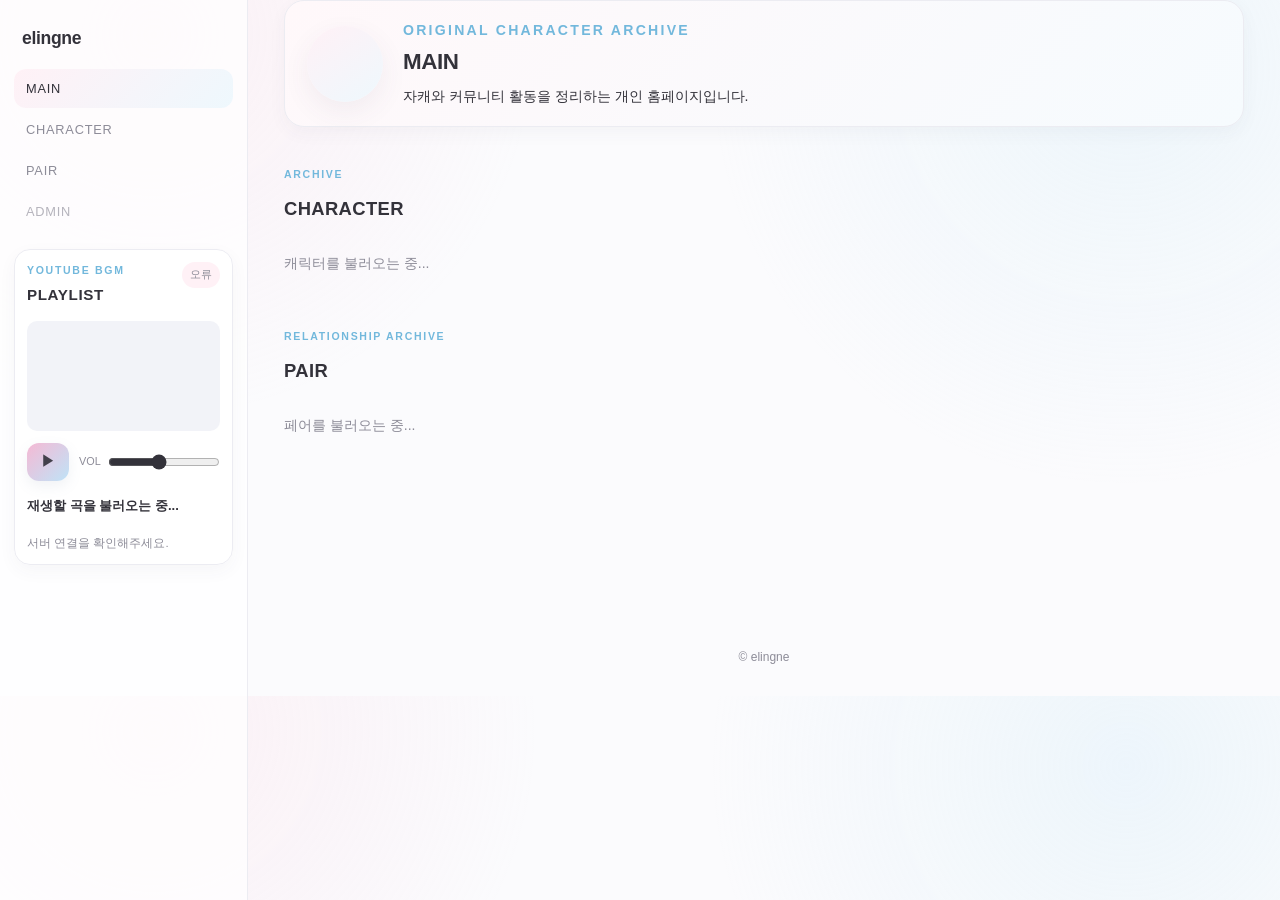
==== public/index.html @ 16d995d8 "페어 인물 카드별 편집, 프로필 게시물 카드 크기 통일 - 캐릭터 프로필 게시물 카드를 갤러리 카드와 같은 크기로 변경 - 페어: 프로필 편집 버튼 제거, 인물 카드를 눌러 개별 " ====
<!DOCTYPE html>
<html lang="ko">
<head>
  <meta charset="UTF-8" />
  <meta name="viewport" content="width=device-width, initial-scale=1.0" />
  <title>elingne archive</title>
  <link rel="icon" type="image/x-icon" href="./favicon.ico" />
  <link rel="icon" type="image/png" href="./favicon.png" />
  <link rel="stylesheet" href="styles.css?v=33" />
</head>
<body class="spa-body">
  <div class="side-rail">
  <header class="site-header">
    <a class="logo" href="#/">elingne</a>
    <nav>
      <a data-nav="main" href="#/">MAIN</a>
      <a data-nav="character" href="#/characters">CHARACTER</a>
      <a data-nav="pair" href="#/pairs">PAIR</a>
      <a id="auth-link" data-nav="admin" class="admin-link" href="#/admin">ADMIN</a>
    </nav>
  </header>

  <aside id="bgm-panel" class="bgm-panel" aria-label="BGM 플레이리스트">
    <div class="bgm-heading">
      <div><p class="eyebrow">YOUTUBE BGM</p><h2>PLAYLIST</h2></div>
      <span id="bgm-state" class="bgm-state">준비 중</span>
    </div>
    <div id="youtube-player" class="youtube-player"></div>
    <div class="bgm-controls">
      <button id="bgm-toggle" type="button" class="bgm-control" aria-label="재생">▶</button>
      <label class="bgm-volume">VOL
        <input id="bgm-volume" type="range" min="0" max="100" value="45" aria-label="BGM 볼륨" />
      </label>
    </div>
    <p id="bgm-now" class="bgm-now">재생할 곡을 불러오는 중...</p>
    <div id="bgm-list" class="bgm-list"></div>
    <p id="bgm-note" class="bgm-note hidden">브라우저가 소리 자동재생을 막았어요. ▶ 버튼을 한 번 눌러주세요.</p>
  </aside>
  </div>

  <div id="spa-view" aria-live="polite"></div>
  <footer>© elingne</footer>
  <script src="data-client.js"></script>
  <script src="bgm-player.js"></script>
  <script src="image-cropper.js"></script>
  <script src="https://www.youtube.com/iframe_api"></script>
  <script type="module" src="spa.js"></script>
</body>
</html>
---- public/styles.css ----
* { box-sizing: border-box; }
:root {
  --bg: #f7f7f5;
  --paper: #ffffff;
  --text: #161616;
  --muted: #767676;
  --line: #deded9;
}
body {
  margin: 0;
  background: var(--bg);
  color: var(--text);
  font-family: Arial, "Noto Sans KR", sans-serif;
  line-height: 1.65;
}
a { color: inherit; text-decoration: none; }
.site-header {
  position: sticky; top: 0; z-index: 10;
  display: flex; justify-content: space-between; align-items: center;
  padding: 18px 6vw;
  background: rgba(247,247,245,.94);
  border-bottom: 1px solid var(--line);
}
.logo { font-size: 1.35rem; font-weight: 700; }
nav { display: flex; gap: 22px; font-size: .85rem; letter-spacing: .08em; }
nav a { color: var(--muted); }
nav a.active, nav a:hover { color: var(--text); }
.admin-link { opacity: .65; }

main { width: min(1100px, 88vw); margin: 0 auto; }
.hero { padding: 110px 0 90px; border-bottom: 1px solid var(--line); }
.eyebrow { font-size: .74rem; letter-spacing: .18em; color: var(--muted); }
.hero h1, .section h2 { font-size: clamp(2.4rem, 7vw, 5rem); margin: 6px 0 12px; }
.section { padding: 70px 0; }
.section-heading { margin-bottom: 30px; }

.character-grid {
  display: grid; grid-template-columns: repeat(auto-fit, minmax(220px, 1fr));
  gap: 22px;
}
.character-card {
  background: var(--paper); border: 1px solid var(--line); overflow: hidden;
  transition: transform .18s ease;
}
.character-card:hover { transform: translateY(-3px); }
.character-card img {
  width: 100%; aspect-ratio: 4/5; object-fit: cover; display: block;
  background: #ecece8;
}
.character-card .card-body { padding: 18px; }
.character-card h3 { margin: 0 0 4px; }
.muted { color: var(--muted); }

.character-page { padding: 55px 0 90px; }
.character-head {
  display: grid; grid-template-columns: minmax(220px, 340px) 1fr;
  gap: 40px; align-items: end; margin-bottom: 40px;
}
.character-head img { width: 100%; aspect-ratio: 4/5; object-fit: cover; background: #eee; }
.character-head h1 { font-size: clamp(2.5rem, 6vw, 5rem); margin: 0; }
.tabs { display: flex; gap: 8px; border-bottom: 1px solid var(--line); margin-bottom: 30px; }
.tab {
  border: 0; background: transparent; padding: 14px 16px; cursor: pointer;
  color: var(--muted); letter-spacing: .08em;
}
.tab.active { color: var(--text); border-bottom: 2px solid var(--text); }
.tab-panel { display: none; white-space: pre-wrap; }
.tab-panel.active { display: block; }
.log-item { background: var(--paper); border: 1px solid var(--line); padding: 20px; margin-bottom: 14px; }
.log-item h3 { margin-top: 0; }
.gallery-grid {
  display: grid; grid-template-columns: repeat(auto-fit, minmax(200px,1fr)); gap: 14px;
}
.gallery-item { margin: 0; background: var(--paper); border: 1px solid var(--line); }
.gallery-item img { width: 100%; display: block; aspect-ratio: 1/1; object-fit: cover; }
.gallery-item figcaption { padding: 10px 12px; color: var(--muted); font-size: .9rem; }

.admin-wrap { width: min(850px, 90vw); padding: 50px 0 90px; }
.admin-card {
  background: var(--paper); border: 1px solid var(--line);
  padding: 24px; margin-bottom: 22px;
}
.admin-card h1, .admin-card h2 { margin-top: 0; }
label { display: block; margin-bottom: 14px; font-size: .9rem; }
input, textarea, select {
  width: 100%; margin-top: 7px; padding: 11px 12px;
  border: 1px solid var(--line); background: #fff; font: inherit;
}
button {
  border: 1px solid var(--text); background: var(--text); color: #fff;
  padding: 10px 16px; cursor: pointer;
}
button.ghost { background: transparent; color: var(--text); }
.button-row, .admin-toolbar {
  display: flex; gap: 10px; align-items: center; justify-content: space-between;
}
.form-grid { display: grid; grid-template-columns: 1fr 1fr; gap: 0 18px; }
.form-grid .wide { grid-column: 1 / -1; }
.admin-list { margin-top: 22px; border-top: 1px solid var(--line); }
.admin-row {
  display: flex; justify-content: space-between; gap: 10px; align-items: center;
  padding: 12px 0; border-bottom: 1px solid var(--line);
}
.hidden { display: none !important; }
.status { min-height: 1.5em; }
footer { border-top: 1px solid var(--line); padding: 25px 6vw 50px; color: var(--muted); }

@media (max-width: 700px) {
  .site-header { align-items: flex-start; gap: 14px; }
  nav { gap: 12px; font-size: .72rem; }
  .character-head { grid-template-columns: 1fr; }
  .form-grid { grid-template-columns: 1fr; }
  .form-grid .wide { grid-column: auto; }
}


/* v2: direct character-page editing */
.panel-head {
  display:flex; justify-content:space-between; align-items:center;
  gap:16px; margin-bottom:24px;
}
.panel-head h2 { margin:0; }
.owner-tools { display:flex; justify-content:flex-end; margin:-15px 0 20px; }
.feed { display:grid; gap:18px; }
.feed-post, .gallery-post {
  position:relative;
  background:var(--paper);
  border:1px solid var(--line);
  padding:24px;
}
.feed-post h3 { margin:0 0 14px; font-size:1.35rem; }
.post-date { color:var(--muted); font-size:.78rem; margin:0 0 10px; }
.post-tools {
  display:flex; justify-content:flex-end; margin-bottom:10px;
}
.image-post img {
  max-width:100%; display:block; margin:0 auto 12px;
}
.caption {
  color:var(--muted); font-size:.9rem; text-align:center; margin:8px 0 16px;
}
.gallery-feed { display:grid; gap:22px; }
.gallery-post { padding:0; overflow:hidden; }
.gallery-post > .post-tools { padding:12px 12px 0; }
.gallery-post > img {
  width:100%; max-height:78vh; object-fit:contain; display:block; background:#eee;
}
.gallery-copy { padding:18px 22px 22px; }
.editor-dialog {
  width:min(720px, 92vw);
  border:1px solid var(--line);
  padding:0;
  background:var(--paper);
}
.editor-dialog::backdrop { background:rgba(0,0,0,.35); }
.editor-shell { padding:24px; }
.editor-top {
  display:flex; justify-content:space-between; align-items:center; gap:16px;
  margin-bottom:20px;
}
.editor-top h2 { margin:0; }
.danger { border-color:#a00 !important; color:#a00 !important; background:transparent !important; }
.button-link {
  display:inline-block; border:1px solid var(--text); background:var(--text);
  color:#fff; padding:10px 16px;
}


/* v3: multi-image posts */
.multi-image-box {
  border: 1px solid var(--line);
  padding: 16px;
  margin: 18px 0;
  background: #fafafa;
}
.subhead {
  display: flex;
  justify-content: space-between;
  gap: 12px;
  align-items: baseline;
  margin-bottom: 12px;
}
.image-edit-list {
  display: grid;
  gap: 12px;
  margin-top: 12px;
}
.new-image-row,
.image-edit-row {
  display: grid;
  grid-template-columns: minmax(120px, .6fr) 1fr;
  gap: 12px;
  align-items: center;
  border-top: 1px solid var(--line);
  padding-top: 12px;
}
.image-edit-row img {
  width: 100%;
  max-width: 160px;
  aspect-ratio: 1 / 1;
  object-fit: cover;
  background: #eee;
}
.image-edit-fields {
  display: grid;
  gap: 8px;
}
.inline-check {
  display: flex;
  align-items: center;
  gap: 8px;
  margin: 0;
}
.inline-check input {
  width: auto;
  margin: 0;
}
.file-name {
  overflow-wrap: anywhere;
  color: var(--muted);
  font-size: .9rem;
}
.post-image-grid {
  display: grid;
  grid-template-columns: repeat(2, minmax(0, 1fr));
  gap: 12px;
  margin-top: 20px;
}
.post-image-grid.count-1 {
  grid-template-columns: 1fr;
}
.post-image {
  margin: 0;
  background: #f2f2ef;
}
.post-image img {
  width: 100%;
  height: auto;
  max-height: 78vh;
  object-fit: contain;
  display: block;
}
.post-image figcaption,
.legacy-image figcaption {
  padding: 10px 12px;
  color: var(--muted);
  font-size: .9rem;
  background: var(--paper);
}
.legacy-image {
  margin: 20px 0 0;
  border: 1px solid var(--line);
}
.legacy-image img {
  width: 100%;
  max-height: 78vh;
  object-fit: contain;
  display: block;
  background: #eee;
}
.gallery-post-v3 .post-body {
  margin-bottom: 8px;
}

@media (max-width: 700px) {
  .post-image-grid {
    grid-template-columns: 1fr;
  }
  .new-image-row,
  .image-edit-row {
    grid-template-columns: 1fr;
  }
}


/* v4: PAIR */
.pair-heading-row {
  display:flex;
  justify-content:space-between;
  align-items:end;
  gap:20px;
}
.pair-card {
  display:block;
  background:var(--paper);
  border:1px solid var(--line);
  overflow:hidden;
  transition:transform .18s ease;
}
.pair-card:hover { transform:translateY(-3px); }
.pair-thumbs {
  display:grid;
  grid-template-columns:repeat(2,1fr);
  aspect-ratio: 4/3;
  background:#ecece8;
}
.pair-thumbs:has(img:only-child) { grid-template-columns:1fr; }
.pair-thumbs img {
  width:100%;
  height:100%;
  min-height:0;
  object-fit:cover;
}
.pair-card .card-body { padding:18px; }
.pair-card h3 { margin:0 0 4px; }

.pair-head {
  padding:55px 0 28px;
  border-bottom:1px solid var(--line);
  margin-bottom:28px;
}
.pair-head h1 {
  font-size:clamp(2.8rem,7vw,5.5rem);
  margin:0;
}
.pair-member-grid {
  display:grid;
  grid-template-columns:repeat(2,minmax(0,1fr));
  gap:18px;
  margin-bottom:28px;
}
.pair-member-card {
  display:grid;
  grid-template-columns:minmax(120px, 180px) 1fr;
  background:var(--paper);
  border:1px solid var(--line);
  min-height:220px;
}
.pair-member-card img {
  width:100%;
  height:100%;
  object-fit:cover;
  background:#eee;
}
.pair-member-copy { padding:20px; }
.pair-member-copy h3 { margin:0 0 12px; font-size:1.5rem; }

.relationship-card {
  background:var(--paper);
  border:1px solid var(--line);
  padding:26px;
}
.relationship-card h3 { margin-top:0; font-size:1.5rem; }

.wide-dialog { width:min(1000px,94vw); }
.member-editor-list {
  display:grid;
  grid-template-columns:repeat(2,minmax(0,1fr));
  gap:16px;
  margin:18px 0 22px;
}
.member-editor-card {
  border:1px solid var(--line);
  padding:16px;
  background:#fafafa;
}

@media (max-width: 760px) {
  .pair-member-grid,
  .member-editor-list {
    grid-template-columns:1fr;
  }
  .pair-member-card {
    grid-template-columns:1fr;
  }
  .pair-member-card img {
    aspect-ratio:4/3;
  }
  .pair-heading-row {
    align-items:flex-start;
    flex-direction:column;
  }
}


/* v5 */
.hero-profile {
  display:grid;
  grid-template-columns:220px 1fr;
  gap:40px;
  align-items:center;
}
.main-profile-image {
  width:220px;
  aspect-ratio:1/1;
  border:1px solid var(--line);
  background:var(--paper);
  overflow:hidden;
}
.main-profile-image img {
  width:100%;
  height:100%;
  object-fit:cover;
}
.profile-placeholder {
  width:100%;
  height:100%;
  display:grid;
  place-items:center;
  color:var(--muted);
  font-size:.75rem;
  letter-spacing:.15em;
}
.profile-editor-thumb {
  width:100%;
  max-width:180px;
  aspect-ratio:1/1;
  object-fit:cover;
  display:block;
  margin:8px 0 12px;
  border:1px solid var(--line);
}
.relationship-edit-label { margin-top:24px; }

@media (max-width:700px) {
  .hero-profile {
    grid-template-columns:1fr;
  }
  .main-profile-image {
    width:160px;
  }
}


/* v6: one-by-one image picker + immediate X removal */
.hidden-file-input {
  display: none !important;
}
.image-card-editor {
  grid-template-columns: 180px 1fr;
  position: relative;
}
.image-preview-wrap {
  position: relative;
  width: 100%;
  max-width: 180px;
}
.image-preview-wrap img {
  width: 100%;
  aspect-ratio: 1 / 1;
  object-fit: cover;
  display: block;
  border: 1px solid var(--line);
  background: #eee;
}
.image-x {
  position: absolute;
  top: 7px;
  right: 7px;
  width: 30px;
  height: 30px;
  padding: 0;
  border-radius: 999px;
  border: 1px solid rgba(0,0,0,.35);
  background: rgba(255,255,255,.92);
  color: #111;
  font-size: 22px;
  line-height: 1;
  display: grid;
  place-items: center;
  cursor: pointer;
}
.image-x:hover {
  background: #111;
  color: #fff;
}
@media (max-width: 700px) {
  .image-card-editor {
    grid-template-columns: 1fr;
  }
  .image-preview-wrap {
    max-width: 100%;
  }
}


/* =========================================================
   v7 DESIGN — clean pastel pink & sky blue
   ========================================================= */

:root {
  --bg: #fbfbfd;
  --paper: rgba(255,255,255,.92);
  --text: #33323a;
  --muted: #8d8c98;
  --line: #ececf2;

  --pink: #f7c8dc;
  --pink-soft: #fff1f6;
  --pink-deep: #df8fb4;

  --sky: #c9e7f7;
  --sky-soft: #eef8fd;
  --sky-deep: #72b8dc;

  --shadow: 0 10px 28px rgba(80, 77, 102, .07);
  --radius-sm: 12px;
  --radius-md: 18px;
  --radius-lg: 26px;
}

html {
  scroll-behavior: smooth;
}

body {
  background:
    radial-gradient(circle at 12% 5%, rgba(247,200,220,.22), transparent 24rem),
    radial-gradient(circle at 88% 10%, rgba(201,231,247,.28), transparent 26rem),
    var(--bg);
  color: var(--text);
  font-family: Arial, "Pretendard", "Noto Sans KR", sans-serif;
}

/* HEADER */
.site-header {
  top: 12px;
  width: min(1180px, calc(100% - 32px));
  margin: 12px auto 0;
  padding: 13px 20px;
  border: 1px solid rgba(232,232,240,.9);
  border-radius: 999px;
  background: rgba(255,255,255,.84);
  backdrop-filter: blur(16px);
  box-shadow: 0 6px 20px rgba(79,76,104,.05);
}

.logo {
  font-size: 1.15rem;
  letter-spacing: -.02em;
}

nav {
  gap: 8px;
}

nav a {
  padding: 7px 11px;
  border-radius: 999px;
  color: var(--muted);
  transition: .18s ease;
}

nav a:hover,
nav a.active {
  color: var(--text);
  background: linear-gradient(135deg, var(--pink-soft), var(--sky-soft));
}

/* MAIN LAYOUT */
main {
  width: min(1080px, 90vw);
}

.hero {
  padding: 100px 0 72px;
  border-bottom: 0;
}

.hero-profile {
  gap: 34px;
}

.hero h1,
.section h2,
.pair-head h1,
.character-head h1 {
  letter-spacing: -.045em;
}

.hero h1,
.section h2 {
  font-size: clamp(2.4rem, 6vw, 4.6rem);
}

.eyebrow {
  color: var(--sky-deep);
  font-weight: 700;
  letter-spacing: .16em;
}

/* MAIN PROFILE IMAGE */
.main-profile-image {
  width: 190px;
  border: 0;
  border-radius: 50%;
  background: linear-gradient(145deg, var(--pink-soft), var(--sky-soft));
  padding: 5px;
  box-shadow: var(--shadow);
}

.main-profile-image img,
.profile-placeholder {
  border-radius: 50%;
}

/* SECTIONS */
.section {
  padding: 58px 0;
}

.section-heading {
  margin-bottom: 24px;
}

.pair-heading-row {
  align-items: center;
}

/* CHARACTER / PAIR CARD GRID — smaller & denser */
.character-grid {
  grid-template-columns: repeat(auto-fill, minmax(160px, 1fr));
  gap: 16px;
  align-items: start;
}

.character-card,
.pair-card {
  border: 1px solid rgba(230,230,239,.9);
  border-radius: var(--radius-md);
  background: var(--paper);
  box-shadow: 0 6px 18px rgba(66,62,92,.045);
  overflow: hidden;
  transition:
    transform .18s ease,
    box-shadow .18s ease,
    border-color .18s ease;
}

.character-card:hover,
.pair-card:hover {
  transform: translateY(-4px);
  box-shadow: var(--shadow);
  border-color: rgba(223,143,180,.35);
}

.character-card img {
  aspect-ratio: 1 / 1.15;
  border-radius: 0;
}

.character-card .card-body,
.pair-card .card-body {
  padding: 13px 14px 15px;
}

.character-card h3,
.pair-card h3 {
  font-size: 1rem;
  line-height: 1.35;
  margin: 0 0 3px;
}

.character-card p,
.pair-card p {
  font-size: .82rem;
  line-height: 1.5;
  margin: 0;
}

/* PAIR THUMBS */
.pair-thumbs {
  aspect-ratio: 1.35 / 1;
  background:
    linear-gradient(135deg, var(--pink-soft), var(--sky-soft));
  gap: 2px;
}

/* BUTTONS */
button,
.button-link {
  border: 0;
  border-radius: 999px;
  padding: 10px 16px;
  font-weight: 700;
  font-size: .88rem;
  background: linear-gradient(135deg, #f5b9d4, #bfe3f7);
  color: #42404b;
  box-shadow: 0 5px 14px rgba(112,126,158,.10);
  transition: transform .15s ease, box-shadow .15s ease, filter .15s ease;
}

button:hover,
.button-link:hover {
  transform: translateY(-1px);
  box-shadow: 0 7px 18px rgba(112,126,158,.14);
  filter: saturate(1.05);
}

button.ghost {
  border: 1px solid var(--line);
  background: #fff;
  color: var(--text);
  box-shadow: none;
}

button.ghost:hover {
  background: var(--sky-soft);
  border-color: #d7ebf6;
}

.danger {
  color: #c85f78 !important;
  border-color: #f2c7d2 !important;
  background: #fff8fa !important;
}

/* CHARACTER DETAIL */
.character-page {
  padding: 60px 0 90px;
}

.character-head {
  grid-template-columns: minmax(190px, 300px) 1fr;
  gap: 36px;
  margin-bottom: 28px;
  align-items: center;
}

.character-head img {
  border-radius: var(--radius-lg);
  border: 4px solid #fff;
  box-shadow: var(--shadow);
}

.owner-tools {
  gap: 8px;
}

/* TABS */
.tabs {
  gap: 6px;
  border-bottom: 0;
  background: rgba(255,255,255,.7);
  border: 1px solid var(--line);
  border-radius: 999px;
  padding: 5px;
  width: fit-content;
}

.tab {
  padding: 9px 15px;
  border-radius: 999px;
}

.tab.active {
  border-bottom: 0;
  color: #4b4654;
  background: linear-gradient(135deg, var(--pink-soft), var(--sky-soft));
  font-weight: 700;
}

/* CONTENT CARDS */
.feed-post,
.gallery-post,
.relationship-card,
.admin-card {
  border: 1px solid rgba(229,229,238,.92);
  border-radius: var(--radius-md);
  background: rgba(255,255,255,.94);
  box-shadow: 0 5px 18px rgba(68,66,87,.04);
}

.feed-post {
  padding: 22px;
}

.post-image-grid {
  gap: 10px;
}

.post-image,
.legacy-image {
  border-radius: var(--radius-sm);
  overflow: hidden;
  background: var(--sky-soft);
}

.post-image figcaption,
.legacy-image figcaption {
  border-top: 1px solid var(--line);
}

/* PAIR PROFILE */
.pair-head {
  border-bottom: 0;
}

.pair-member-grid {
  grid-template-columns: repeat(2, minmax(0, 1fr));
  gap: 15px;
}

.pair-member-card {
  border: 1px solid var(--line);
  border-radius: var(--radius-md);
  overflow: hidden;
  background: var(--paper);
  box-shadow: 0 5px 18px rgba(68,66,87,.04);
}

.pair-member-card img {
  background: linear-gradient(145deg, var(--pink-soft), var(--sky-soft));
}

.relationship-card {
  margin-top: 16px;
}

/* FORMS */
input,
textarea,
select {
  border: 1px solid #e7e7ef;
  border-radius: var(--radius-sm);
  padding: 11px 13px;
  background: #fff;
  color: var(--text);
  outline: none;
  transition: border-color .16s ease, box-shadow .16s ease;
}

input:focus,
textarea:focus,
select:focus {
  border-color: #b9dff3;
  box-shadow: 0 0 0 4px rgba(201,231,247,.28);
}

.editor-dialog {
  border: 0;
  border-radius: var(--radius-lg);
  overflow: hidden;
  box-shadow: 0 24px 80px rgba(48,45,65,.18);
}

.editor-dialog::backdrop {
  background: rgba(68,63,82,.28);
  backdrop-filter: blur(3px);
}

.editor-shell {
  padding: 26px;
}

.member-editor-card,
.multi-image-box {
  border-radius: var(--radius-md);
  border-color: var(--line);
  background: #fcfcfe;
}

/* IMAGE X */
.image-x {
  border: 0;
  background: rgba(255,255,255,.94);
  color: #66616c;
  box-shadow: 0 4px 10px rgba(0,0,0,.12);
}

.image-x:hover {
  background: var(--pink-soft);
  color: #c75c85;
}

/* FOOTER */
footer {
  border-top: 0;
  text-align: center;
  padding-top: 45px;
}

/* MOBILE */
@media (max-width: 760px) {
  .site-header {
    position: sticky;
    width: calc(100% - 20px);
    padding: 10px 13px;
    border-radius: 20px;
  }

  nav {
    gap: 2px;
  }

  nav a {
    padding: 6px 7px;
    font-size: .68rem;
  }

  .character-grid {
    grid-template-columns: repeat(2, minmax(0, 1fr));
    gap: 11px;
  }

  .character-card .card-body,
  .pair-card .card-body {
    padding: 11px;
  }

  .hero {
    padding-top: 70px;
  }

  .main-profile-image {
    width: 135px;
  }

  .character-head {
    grid-template-columns: 1fr;
  }

  .character-head img {
    max-width: 300px;
    margin: 0 auto;
  }

  .pair-member-grid {
    grid-template-columns: 1fr;
  }

  .tabs {
    width: 100%;
    justify-content: space-between;
  }

  .tab {
    flex: 1;
    padding-left: 8px;
    padding-right: 8px;
  }
}


/* =========================================================
   v8 — LOG / GALLERY card grid + popup viewer
   ========================================================= */

.post-card-grid {
  display: grid !important;
  grid-template-columns: repeat(auto-fill, minmax(190px, 1fr));
  gap: 16px;
  white-space: normal;
}

.post-card {
  background: rgba(255,255,255,.94);
  border: 1px solid var(--line);
  border-radius: var(--radius-md);
  overflow: hidden;
  cursor: pointer;
  box-shadow: 0 5px 18px rgba(68,66,87,.045);
  transition: transform .17s ease, box-shadow .17s ease, border-color .17s ease;
}

.post-card:hover {
  transform: translateY(-4px);
  box-shadow: var(--shadow);
  border-color: rgba(223,143,180,.35);
}

.post-card-thumb {
  aspect-ratio: 1 / .82;
  overflow: hidden;
  display: grid;
  place-items: center;
  background: linear-gradient(135deg, var(--pink-soft), var(--sky-soft));
}

.post-card-thumb img {
  width: 100%;
  height: 100%;
  object-fit: cover;
}

.post-card-thumb.no-image span {
  font-size: .72rem;
  letter-spacing: .18em;
  color: var(--muted);
  font-weight: 700;
}

.post-card-copy {
  padding: 14px 15px 16px;
}

.post-card-copy .post-date {
  margin-bottom: 5px;
}

.post-card-copy h3 {
  margin: 0 0 6px;
  font-size: 1rem;
  line-height: 1.4;
}

.post-card-copy > p:last-child {
  margin: 0;
  color: var(--muted);
  font-size: .84rem;
  line-height: 1.55;
  display: -webkit-box;
  -webkit-line-clamp: 2;
  -webkit-box-orient: vertical;
  overflow: hidden;
}

/* popup */
.post-view-dialog {
  width: min(920px, 94vw);
  max-height: 90vh;
  border: 0;
  border-radius: 26px;
  padding: 0;
  overflow: hidden;
  background: #fff;
  box-shadow: 0 28px 90px rgba(48,45,65,.22);
}

.post-view-dialog::backdrop {
  background: rgba(68,63,82,.34);
  backdrop-filter: blur(4px);
}

.post-view-shell {
  max-height: 90vh;
  overflow-y: auto;
  padding: 28px;
}

.post-view-top {
  display: flex;
  justify-content: space-between;
  gap: 20px;
  align-items: flex-start;
  margin-bottom: 4px;
}

.post-view-top h2 {
  margin: 2px 0 0;
  font-size: clamp(1.5rem, 4vw, 2.5rem);
  letter-spacing: -.035em;
}

.post-view-shell > .post-body {
  margin: 22px 0;
  line-height: 1.8;
}

.post-view-images {
  display: grid;
  gap: 18px;
  margin-top: 18px;
}

.post-view-image {
  margin: 0;
  border-radius: 16px;
  overflow: hidden;
  background: #f7f7fa;
  border: 1px solid var(--line);
}

.post-view-image img {
  width: 100%;
  max-height: 74vh;
  object-fit: contain;
  display: block;
  background: linear-gradient(135deg, var(--pink-soft), var(--sky-soft));
}

.post-view-image figcaption {
  padding: 11px 14px;
  color: var(--muted);
  font-size: .9rem;
  background: #fff;
}

.post-view-owner-tools {
  display: flex;
  justify-content: flex-end;
  margin-top: 22px;
}

@media (max-width: 700px) {
  .post-card-grid {
    grid-template-columns: repeat(2, minmax(0, 1fr));
    gap: 11px;
  }

  .post-card-copy {
    padding: 11px 12px 13px;
  }

  .post-card-copy h3 {
    font-size: .9rem;
  }

  .post-card-copy > p:last-child {
    font-size: .76rem;
  }

  .post-view-shell {
    padding: 20px;
  }
}

/* v9: YouTube BGM playlist — desktop player fixed to the browser top-left */
.main-with-bgm {
  width: min(1100px, 92vw);
  margin: 0 auto;
}
.main-with-bgm > main {
  width: 100%;
  min-width: 0;
}
.bgm-panel {
  position: fixed;
  top: 16px;
  left: 16px;
  z-index: 30;
  width: 260px;
  margin: 0;
  padding: 18px;
  border: 1px solid var(--line);
  border-radius: 22px;
  background: rgba(255,255,255,.92);
  box-shadow: 0 12px 32px rgba(110, 116, 145, .08);
}
.bgm-heading {
  display: flex;
  justify-content: space-between;
  gap: 10px;
  align-items: flex-start;
  margin-bottom: 14px;
}
.bgm-heading .eyebrow { margin: 0 0 2px; }
.bgm-heading h2 {
  margin: 0;
  font-size: 1.15rem;
  letter-spacing: .04em;
}
.bgm-state {
  flex: none;
  padding: 4px 8px;
  border-radius: 999px;
  background: var(--pink-soft, #fff0f5);
  color: var(--muted);
  font-size: .68rem;
}
.youtube-player {
  width: 100%;
  min-height: 200px;
  overflow: hidden;
  border-radius: 16px;
  background: #f2f3f8;
}
.youtube-player iframe {
  width: 100%;
  height: 200px;
  display: block;
}
.bgm-controls {
  display: grid;
  grid-template-columns: 42px 1fr;
  gap: 10px;
  align-items: center;
  margin-top: 12px;
}
.bgm-control {
  width: 42px;
  height: 38px;
  padding: 0;
  border-radius: 12px;
}
.bgm-volume {
  margin: 0;
  display: grid;
  grid-template-columns: auto 1fr;
  gap: 7px;
  align-items: center;
  font-size: .68rem;
  color: var(--muted);
}
.bgm-volume input {
  margin: 0;
  padding: 0;
  border: 0;
  accent-color: var(--text);
}
.bgm-now {
  margin: 14px 0 8px;
  font-size: .82rem;
  font-weight: 700;
  overflow: hidden;
  text-overflow: ellipsis;
  white-space: nowrap;
}
.bgm-list {
  display: grid;
  gap: 6px;
}
.bgm-track {
  width: 100%;
  display: grid;
  grid-template-columns: 28px minmax(0,1fr);
  gap: 8px;
  align-items: center;
  padding: 9px 10px;
  border: 1px solid transparent;
  border-radius: 12px;
  background: transparent;
  color: var(--text);
  text-align: left;
}
.bgm-track:hover,
.bgm-track.active {
  background: linear-gradient(135deg, var(--pink-soft, #fff2f7), var(--sky-soft, #eff9ff));
  border-color: var(--line);
}
.bgm-track-no {
  color: var(--muted);
  font-size: .7rem;
}
.bgm-track-title {
  overflow: hidden;
  text-overflow: ellipsis;
  white-space: nowrap;
  font-size: .78rem;
}
.bgm-note,
.bgm-empty {
  margin: 10px 0 0;
  font-size: .72rem;
  line-height: 1.5;
  color: var(--muted);
}

.bgm-admin-panel {
  margin-top: 24px;
  padding-top: 24px;
  border-top: 1px solid var(--line);
}
.bgm-admin-panel h2 { margin-bottom: 6px; }
.bgm-admin-add {
  display: grid;
  grid-template-columns: 1fr .7fr auto;
  gap: 10px;
  align-items: end;
  margin-top: 16px;
}
.bgm-admin-add label { margin: 0; }
.bgm-admin-add button { margin-bottom: 0; }
.bgm-admin-list {
  display: grid;
  gap: 9px;
  margin-top: 18px;
}
.bgm-admin-row {
  display: grid;
  grid-template-columns: 32px minmax(0,1fr) auto;
  gap: 10px;
  align-items: center;
  padding: 11px 12px;
  border: 1px solid var(--line);
  border-radius: 14px;
  background: #fff;
}
.bgm-admin-order {
  color: var(--muted);
  font-size: .72rem;
}
.bgm-admin-copy { min-width: 0; }
.bgm-admin-title {
  display: block;
  font-size: .84rem;
  overflow: hidden;
  text-overflow: ellipsis;
  white-space: nowrap;
}
.bgm-admin-url {
  display: block;
  color: var(--muted);
  font-size: .68rem;
  overflow: hidden;
  text-overflow: ellipsis;
  white-space: nowrap;
}
.bgm-admin-actions { display: flex; gap: 6px; }
.bgm-admin-actions button {
  padding: 6px 9px;
  border-radius: 9px;
  font-size: .75rem;
}

@media (max-width: 1180px) {
  .main-with-bgm {
    width: min(92vw, 1100px);
  }
  .bgm-panel {
    position: static;
    width: auto;
    margin: 26px 0 0;
  }
}
@media (max-width: 820px) {
  .main-with-bgm {
    width: min(92vw, 1100px);
  }
  .youtube-player,
  .youtube-player iframe { min-height: 220px; height: 220px; }
  .bgm-list {
    grid-template-columns: repeat(2, minmax(0,1fr));
  }
  .bgm-admin-add { grid-template-columns: 1fr; }
}
@media (max-width: 520px) {
  .bgm-list { grid-template-columns: 1fr; }
  .bgm-admin-row { grid-template-columns: 26px minmax(0,1fr); }
  .bgm-admin-actions { grid-column: 2; }
}


/* v11 SPA shell */
#spa-view { min-height: 70vh; }
#spa-view[aria-busy="true"] { opacity: .985; }
.spa-error { width:min(1100px,88vw); margin:24px auto; padding:12px 16px; border:1px solid var(--line); background:var(--paper); }
@media (min-width: 1181px) {
  .spa-body .bgm-panel { position:fixed; top:16px; left:16px; margin:0; }
}
@media (max-width: 1180px) {
  .spa-body .bgm-panel { position:relative; top:auto; left:auto; width:min(1100px,88vw); margin:26px auto 0; }
}


/* v12 draggable ordering */
.draggable-image-row,
.draggable-bgm-row {
  position: relative;
  transition: opacity .15s ease, transform .15s ease, border-color .15s ease;
}

.draggable-image-row.dragging,
.draggable-bgm-row.dragging {
  opacity: .45;
  transform: scale(.99);
}

.drag-handle {
  flex: 0 0 auto;
  width: 34px;
  min-width: 34px;
  padding: 8px 4px;
  cursor: grab;
  user-select: none;
  touch-action: none;
  border-radius: 10px;
  line-height: 1;
  letter-spacing: -3px;
}

.drag-handle:active { cursor: grabbing; }

.bgm-admin-row.draggable-bgm-row {
  grid-template-columns: 34px auto minmax(0, 1fr) auto;
}

.bgm-drag-handle { align-self: center; }

button:disabled {
  cursor: wait;
  opacity: .6;
}

@media (max-width: 700px) {
  .bgm-admin-row.draggable-bgm-row {
    grid-template-columns: 34px auto minmax(0, 1fr);
  }
  .bgm-admin-row .bgm-admin-actions {
    grid-column: 1 / -1;
  }
}


/* =========================================================
   v13 UI refinements
   ========================================================= */

/* Image ordering: compact handle at left; caption directly below its image. */
.image-card-editor.draggable-image-row {
  display: grid;
  grid-template-columns: 26px minmax(0, 180px);
  grid-template-areas:
    "handle preview"
    ". caption";
  justify-content: start;
  align-items: start;
  column-gap: 10px;
  row-gap: 10px;
}

.image-card-editor.draggable-image-row > .drag-handle {
  grid-area: handle;
  width: 26px;
  min-width: 26px;
  height: 32px;
  padding: 0;
  align-self: center;
  border-radius: 9px;
  letter-spacing: -4px;
  font-size: .8rem;
}

.image-card-editor.draggable-image-row > .image-preview-wrap {
  grid-area: preview;
  width: 180px;
  max-width: 100%;
}

.image-card-editor.draggable-image-row > .image-edit-fields {
  grid-area: caption;
  width: 180px;
  max-width: 100%;
}

.image-card-editor.draggable-image-row > .image-edit-fields input {
  width: 100%;
  margin: 0;
}

/* Post viewer: owner edit and close controls sit together. */
.post-view-actions {
  display: flex;
  align-items: center;
  justify-content: flex-end;
  gap: 8px;
  flex: 0 0 auto;
}

.post-view-actions .post-view-owner-tools {
  margin: 0;
  display: flex;
  justify-content: flex-end;
}

.post-view-actions .post-view-owner-tools.hidden {
  display: none;
}

/* BGM ordering is drag-only; action area now contains delete only. */
.bgm-admin-row.draggable-bgm-row {
  grid-template-columns: 34px auto minmax(0, 1fr) auto;
}

@media (max-width: 700px) {
  .image-card-editor.draggable-image-row {
    grid-template-columns: 24px minmax(0, 1fr);
  }
  .image-card-editor.draggable-image-row > .drag-handle {
    width: 24px;
    min-width: 24px;
    height: 30px;
  }
  .image-card-editor.draggable-image-row > .image-preview-wrap,
  .image-card-editor.draggable-image-row > .image-edit-fields {
    width: min(180px, 100%);
  }
}

/* v18 square profile cropper */
.crop-dialog{border:0;padding:0;background:transparent;max-width:min(92vw,560px);width:100%}.crop-dialog::backdrop{background:rgba(25,30,45,.5)}.crop-shell{background:var(--panel,#fff);border-radius:24px;padding:22px}.crop-stage{position:relative;width:min(100%,430px);aspect-ratio:1;margin:16px auto;overflow:hidden;border-radius:18px;background:#eef1f7;touch-action:none;cursor:grab}.crop-stage:active{cursor:grabbing}.crop-stage img{position:absolute;left:50%;top:50%;max-width:none;max-height:none;user-select:none;pointer-events:none;transform-origin:center center;will-change:transform}.crop-zoom-label{display:grid;grid-template-columns:auto minmax(0,1fr);align-items:center;gap:12px}.crop-zoom-label input{display:block;width:100%;min-width:0;margin:0}.crop-zoom-hint{margin:8px 0 0;color:var(--muted,#8d8d99);font-size:.84rem;line-height:1.45}.profile-crop-preview{width:88px;height:88px;object-fit:cover;border-radius:14px;margin-top:8px;border:1px solid rgba(0,0,0,.08)}

/* v19 — scrollable dialogs/popups on desktop + mobile */
.editor-dialog,
.post-view-dialog,
.pair-post-view-dialog,
.crop-dialog {
  max-height: calc(100dvh - 32px);
  margin-block: 16px;
}

.editor-dialog,
.post-view-dialog,
.pair-post-view-dialog {
  overflow: hidden;
}

.editor-dialog > .editor-shell,
.post-view-dialog > .post-view-shell,
.pair-post-view-dialog > .post-view-shell,
.crop-dialog > .crop-shell {
  box-sizing: border-box;
  max-height: calc(100dvh - 32px);
  overflow-y: auto;
  overscroll-behavior: contain;
  -webkit-overflow-scrolling: touch;
}

/* pair post popup follows the same viewer layout as character posts */
.pair-post-view-dialog {
  width: min(920px, 94vw);
  border: 0;
  border-radius: 26px;
  padding: 0;
  background: #fff;
  box-shadow: 0 28px 90px rgba(48,45,65,.22);
}

.pair-post-view-dialog::backdrop {
  background: rgba(68,63,82,.34);
  backdrop-filter: blur(4px);
}

/* Keep popup controls reachable while scrolling long forms. */
.editor-dialog .editor-top,
.post-view-dialog .post-view-top,
.pair-post-view-dialog .post-view-top,
.crop-dialog .crop-head {
  position: sticky;
  top: 0;
  z-index: 5;
  background: var(--paper, #fff);
}

@media (max-width: 640px) {
  .editor-dialog,
  .post-view-dialog,
  .pair-post-view-dialog,
  .crop-dialog {
    max-height: calc(100dvh - 16px);
    margin-block: 8px;
  }

  .editor-dialog > .editor-shell,
  .post-view-dialog > .post-view-shell,
  .pair-post-view-dialog > .post-view-shell,
  .crop-dialog > .crop-shell {
    max-height: calc(100dvh - 16px);
  }
}


/* v20: per-post 4-digit lock */
.post-lock-editor {
  padding: 14px 16px;
  border: 1px solid var(--line, #e7e7ee);
  border-radius: 16px;
  background: rgba(255,255,255,.55);
}
.lock-toggle-row {
  display: flex !important;
  align-items: center;
  gap: 10px;
  margin: 0 !important;
  cursor: pointer;
}
.lock-toggle-row input[type="checkbox"] {
  width: 18px;
  height: 18px;
  margin: 0;
}
.post-lock-settings { margin-top: 12px; }
.post-lock-settings label { margin: 0; }
.lock-help { margin: 8px 0 0; font-size: .9rem; }

.post-card.locked .post-card-thumb {
  position: relative;
  overflow: hidden;
  background: linear-gradient(135deg, rgba(244,191,218,.22), rgba(184,222,246,.28));
}
.post-card.locked .post-card-thumb img {
  filter: blur(18px);
  opacity: .12;
  transform: scale(1.08);
}
.post-card.locked .post-card-thumb.no-image > span:not(.post-lock-overlay) {
  opacity: .1;
}
.post-lock-overlay {
  position: absolute;
  inset: 0;
  display: grid;
  place-items: center;
  font-size: 34px;
  line-height: 1;
  opacity: .72;
  pointer-events: none;
}
.post-card.locked .post-card-copy > p:last-child { opacity: .62; }

.lock-dialog { max-width: 460px; }
.lock-dialog-shell { min-width: 0; }
.lock-pin-input {
  text-align: center;
  font-size: 1.6rem !important;
  letter-spacing: .5em;
  padding-left: calc(.5em + 12px) !important;
}


/* v21: cropped representative image preview before saving */
.profile-crop-preview-box{display:flex;align-items:center;gap:10px;margin-top:10px;padding:10px 12px;border:1px solid rgba(120,130,155,.18);border-radius:14px;background:rgba(255,255,255,.5);width:max-content;max-width:100%}
.profile-crop-preview-box .profile-crop-preview{width:96px;height:96px;object-fit:cover;border-radius:14px;margin:0;flex:0 0 auto;border:1px solid rgba(0,0,0,.08)}
.profile-crop-preview-box span{font-size:.82rem;color:var(--muted,#8d8d99);white-space:nowrap}
@media (max-width:520px){.profile-crop-preview-box .profile-crop-preview{width:80px;height:80px}.profile-crop-preview-box span{white-space:normal}}


/* =========================================================
   v23 — unified pastel image backgrounds
   Transparent PNG areas and empty profile slots share theme.
   ========================================================= */
.character-card .card-image,
.character-card img,
.character-head img,
.pair-card .card-image,
.pair-card img,
.member-card,
.member-card img,
.profile-image,
.profile-image img,
.profile-placeholder,
.profile-editor-thumb {
  background-color: var(--pink-soft);
  background-image: linear-gradient(145deg, var(--pink-soft), var(--sky-soft));
}

/* Keep the pastel surface visible through transparent pixels. */
.character-card .card-image,
.pair-card .card-image,
.character-head,
.member-card,
.profile-image {
  background-color: var(--pink-soft);
  background-image: linear-gradient(145deg, var(--pink-soft), var(--sky-soft));
}

/* v24: pair profile transparent image backdrop fix */
.pair-member-card,
.pair-member-card img,
.pair-thumbs,
.pair-thumbs img,
.profile-editor-thumb,
.profile-crop-preview {
  background-color: var(--pink-soft);
  background-image: linear-gradient(145deg, var(--pink-soft), var(--sky-soft));
}


/* v25 — hashtags / tighter character profile / attachments */
.hashtag-row{display:flex;flex-wrap:wrap;gap:6px;margin-top:10px}.hashtag-chip{display:inline-flex;align-items:center;padding:5px 9px;border:1px solid rgba(176,190,220,.28);border-radius:999px;background:linear-gradient(135deg,rgba(255,221,233,.72),rgba(218,239,255,.78));font-size:.78rem;color:#6f6878;white-space:nowrap}.field-help{display:block;margin-top:6px;color:var(--muted);font-size:.78rem}.pair-member-copy .hashtag-row{margin:6px 0 11px}.character-head .hashtag-row{margin-top:12px}
#profile .feed-post{position:relative;padding-top:18px}#profile .feed-post>.post-tools{position:absolute;top:14px;right:14px;margin:0;z-index:2}#profile .feed-post>h3:first-of-type,#profile .feed-post>.post-body:first-of-type{margin-top:0;padding-top:0;padding-right:92px}
.attachment-editor{margin-top:16px}.attachment-edit-list,.attachment-view-list{display:grid;gap:8px;margin-top:10px}.attachment-edit-item,.attachment-view-item{display:flex;align-items:center;justify-content:space-between;gap:12px;padding:10px 12px;border:1px solid var(--line);border-radius:14px;background:rgba(255,255,255,.72)}.attachment-edit-item>div:first-child,.attachment-file-copy{display:grid;gap:2px;min-width:0;flex:1}.attachment-edit-item strong,.attachment-file-copy strong{overflow:hidden;text-overflow:ellipsis;white-space:nowrap}.attachment-edit-item span,.attachment-file-copy span{font-size:.76rem;color:var(--muted)}.attachment-view-section{margin-top:22px;padding-top:18px;border-top:1px solid var(--line)}.attachment-view-section h3{margin:0 0 10px}.attachment-view-item{align-items:flex-start;flex-wrap:wrap}.attachment-view-item audio{width:min(360px,100%);height:36px}.attachment-actions{display:flex;gap:7px;align-items:center;margin-left:auto}.ghost-link{display:inline-flex;align-items:center;padding:7px 10px;border:1px solid var(--line);border-radius:10px;background:#fff;color:var(--text);text-decoration:none;font-size:.82rem}.button-link.compact{padding:7px 10px;border-radius:10px;font-size:.82rem}@media(max-width:600px){.attachment-edit-item,.attachment-view-item{align-items:stretch}.attachment-actions{margin-left:0}.attachment-view-item audio{width:100%}}

/* v26: pair profile introduction images */
.pair-intro-images {
  display: grid;
  grid-template-columns: repeat(auto-fit, minmax(180px, 1fr));
  gap: 12px;
  margin-top: 18px;
}
.pair-intro-image {
  margin: 0;
  overflow: hidden;
  border-radius: 18px;
  background: linear-gradient(135deg, #ffe3ef, #dff4ff);
}
.pair-intro-image img {
  display: block;
  width: 100%;
  height: auto;
  object-fit: contain;
}
.pair-intro-editor-box { margin-top: 16px; }
.intro-image-row {
  grid-template-columns: auto 72px 1fr auto;
  align-items: center;
}
.intro-image-row img {
  width: 72px;
  height: 72px;
  object-fit: cover;
  border-radius: 12px;
  background: linear-gradient(135deg, #ffe3ef, #dff4ff);
}
@media (max-width: 640px) {
  .pair-intro-images { grid-template-columns: 1fr; }
}


/* v28 — character coupling & compact profile facts */
.character-card{position:relative}
.coupling-card-badge{position:absolute;top:10px;right:10px;z-index:3;display:grid;place-items:center;width:24px;height:24px;border-radius:999px;background:rgba(255,255,255,.9);box-shadow:0 2px 8px rgba(115,95,115,.12);color:#ef91b2;font-size:.82rem;line-height:1;border:1px solid rgba(239,145,178,.22)}
.character-coupling{display:flex;align-items:center;gap:6px;margin:3px 0 7px;font-size:.82rem;color:var(--muted)}
.character-coupling>span:first-child{color:#ef91b2;font-size:.9rem}
.character-summary{margin-top:0}
.character-meta-table{margin:14px 0 0;max-width:520px;border-top:1px solid var(--line);border-bottom:1px solid var(--line)}
.character-meta-row{display:grid;grid-template-columns:72px 1fr;gap:12px;padding:8px 2px;border-top:1px solid var(--line);font-size:.8rem;color:var(--muted)}
.character-meta-row:first-child{border-top:0}
.character-meta-row dt{font-weight:600;color:#8b8791}
.character-meta-row dd{margin:0;min-width:0;white-space:pre-wrap;word-break:break-word}
.character-detail-editor-grid{display:grid;grid-template-columns:1fr 1fr;gap:12px}
.coupling-editor{display:grid;gap:10px;margin:2px 0 4px}
.coupling-add-btn{justify-self:start;color:#cf7599}
.coupling-input-wrap{display:grid;grid-template-columns:1fr auto;gap:10px;align-items:end;padding:12px;border:1px solid var(--line);border-radius:14px;background:linear-gradient(135deg,rgba(255,230,240,.35),rgba(226,243,255,.4))}
.coupling-input-wrap label{margin:0}
.compact-ghost{white-space:nowrap;margin-bottom:1px}
@media(max-width:640px){.character-detail-editor-grid{grid-template-columns:1fr}.coupling-input-wrap{grid-template-columns:1fr}.compact-ghost{justify-self:start}.character-meta-row{grid-template-columns:62px 1fr}}


/* ===== v29 coupling visual polish ===== */
/* 캐릭터 상세: 커플링 표시를 한줄 설명과 조금 띄우고 더 또렷하게 */
.character-coupling,
.character-couple,
.coupling-line,
.couple-line,
.character-partner {
  margin-top: 10px !important;
  font-size: 15px !important;
  line-height: 1.6 !important;
  color: #222 !important;
  font-weight: 600 !important;
}

/* 상대 이름은 진한 글씨 */
.character-coupling .coupling-name,
.character-couple .coupling-name,
.coupling-line .coupling-name,
.couple-line .coupling-name,
.character-partner .coupling-name,
.character-coupling .partner-name,
.character-couple .partner-name,
.coupling-line .partner-name,
.couple-line .partner-name,
.character-partner .partner-name {
  color: #222 !important;
  font-weight: 700 !important;
}

/* 기존 텍스트 하트도 조금 더 통통하게 보이도록 */
.character-coupling .coupling-heart,
.character-couple .coupling-heart,
.coupling-line .coupling-heart,
.couple-line .coupling-heart,
.character-partner .coupling-heart,
.couple-badge,
.coupling-badge,
.character-card-coupling,
.character-card-heart {
  font-family: "Arial Rounded MT Bold", "Arial", sans-serif !important;
  font-weight: 900 !important;
}

/* 메인 카드 우측 상단 하트 배지 */
.couple-badge,
.coupling-badge,
.character-card-coupling,
.character-card-heart {
  border-radius: 999px !important;
  min-width: 25px !important;
  min-height: 25px !important;
  display: inline-flex !important;
  align-items: center !important;
  justify-content: center !important;
  line-height: 1 !important;
  font-size: 15px !important;
}

/* 상세 프로필 한줄 설명과 커플링 사이 간격 보강 */
.character-head .character-summary,
.character-head .char-summary,
.character-summary {
  margin-bottom: 10px !important;
}

/* v30 PC compact layout: left side rail (menu + BGM), denser cards, two-column detail pages */
.side-rail { display: contents; }
@media (min-width: 1024px) {
  .spa-body { padding-left: 248px; font-size: 14px; }
  .spa-body .side-rail {
    display: flex; flex-direction: column; gap: 18px;
    position: fixed; top: 0; left: 0; bottom: 0; width: 248px; z-index: 20;
    box-sizing: border-box; padding: 22px 14px 18px; overflow-y: auto;
    background: rgba(255,255,255,.72); border-right: 1px solid var(--line);
  }
  .spa-body .site-header {
    position: static; width: auto; margin: 0; padding: 0;
    flex-direction: column; align-items: stretch; gap: 14px;
    border: 0; border-radius: 0; background: transparent; box-shadow: none; backdrop-filter: none;
  }
  .spa-body .logo { font-size: 1.1rem; padding: 2px 8px; }
  .spa-body .site-header nav { flex-direction: column; gap: 2px; font-size: .8rem; letter-spacing: .06em; }
  .spa-body .site-header nav a { padding: 9px 12px; border-radius: 12px; }
  .spa-body .bgm-panel {
    position: static; width: auto; margin: 0; padding: 12px; border-radius: 16px;
    box-shadow: 0 6px 18px rgba(66,62,92,.045);
  }
  .spa-body .bgm-panel h2 { font-size: .95rem; margin: 0; }
  .spa-body .youtube-player,
  .spa-body .youtube-player iframe { min-height: 0; height: 110px; width: 100%; border-radius: 10px; }
  .spa-body .bgm-list { grid-template-columns: 1fr; max-height: 150px; overflow-y: auto; }
  .spa-body footer { padding: 18px 0 28px; font-size: .75rem; }

  /* page width / rhythm */
  .spa-body main { width: min(1120px, calc(100% - 72px)); }
  .spa-body .hero { padding: 26px 0 0; }
  .spa-body .hero-profile {
    grid-template-columns: 76px 1fr; gap: 20px; align-items: center;
    padding: 18px 22px; border: 1px solid var(--line); border-radius: 20px;
    background: linear-gradient(135deg, #fff8fa, #f6fbfe); box-shadow: 0 6px 18px rgba(66,62,92,.045);
  }
  .spa-body .main-profile-image { width: 76px; padding: 3px; }
  .spa-body .hero h1 { font-size: 1.4rem; margin: 2px 0 4px; letter-spacing: -.02em; }
  .spa-body .hero p { font-size: .88rem; margin: 0; }
  .spa-body .eyebrow { font-size: .66rem; }
  .spa-body .section { padding: 28px 0 0; }
  .spa-body .section h2 { font-size: 1.15rem; margin: 0; letter-spacing: .02em; }
  .spa-body .section-heading { margin-bottom: 14px; }
  .spa-body .character-grid { grid-template-columns: repeat(auto-fill, minmax(148px, 1fr)); gap: 14px; }
  .spa-body .character-card img { aspect-ratio: 1 / 1.08; }
  .spa-body .character-card .card-body,
  .spa-body .pair-card .card-body { padding: 10px 12px 12px; }
  .spa-body .character-card h3,
  .spa-body .pair-card h3 { font-size: .9rem; }
  .spa-body .character-card p,
  .spa-body .pair-card p { font-size: .76rem; }

  /* tabs: compact pills */
  .spa-body .tabs { margin-bottom: 14px; }
  .spa-body .tab { padding: 6px 14px; font-size: .75rem; letter-spacing: .08em; }
  .spa-body .panel-head { margin-bottom: 12px; }
  .spa-body .panel-head h2 { font-size: 1rem; margin: 0; }
  .spa-body .feed-post { padding: 16px 18px; }

  /* character detail: profile card left, tabs right */
  .spa-body .character-page {
    display: grid; grid-template-columns: 288px minmax(0, 1fr); column-gap: 22px; align-content: start;
    padding: 26px 0 40px;
  }
  .spa-body .character-page > * { grid-column: 2; min-width: 0; }
  .spa-body .character-page > .character-head {
    grid-column: 1; grid-row: 1 / span 8; align-self: start;
    display: flex; flex-direction: column; align-items: stretch; gap: 14px; margin: 0;
    padding: 14px; border: 1px solid var(--line); border-radius: 20px; background: #fff;
    box-shadow: 0 6px 18px rgba(66,62,92,.045);
  }
  .spa-body .character-head img { border-width: 0; border-radius: 14px; box-shadow: none; }
  .spa-body .character-head h1 { font-size: 1.4rem; letter-spacing: -.02em; }
  .spa-body .character-page > .owner-tools { margin: 0 0 12px; }

  /* pair detail */
  .spa-body .character-page > .pair-head { grid-column: 1 / -1; grid-row: auto; }
  .spa-body .pair-head {
    padding: 18px 22px; margin-bottom: 16px; border: 1px solid var(--line); border-radius: 20px;
    background: linear-gradient(135deg, #fff8fa, #f6fbfe);
  }
  .spa-body .pair-head h1 { font-size: 1.4rem; margin: 2px 0 4px; }
  .spa-body .pair-member-grid { grid-template-columns: repeat(auto-fill, minmax(220px, 1fr)); }
}
@media (min-width: 1024px) {
  .spa-body .character-page:has(> .pair-head) { grid-template-columns: minmax(0, 1fr); }
  .spa-body .character-page:has(> .pair-head) > * { grid-column: 1; }
}

/* v31 entity strip: small cards in one row on top of CHARACTER / PAIR tabs */
.entity-strip {
  display: flex; align-items: center; gap: 8px; margin: 0 0 16px; padding: 2px 2px 8px;
  overflow-x: auto; scrollbar-width: thin; white-space: nowrap;
}
.entity-chip {
  flex: 0 0 auto; display: inline-flex; align-items: center; gap: 8px;
  padding: 5px 14px 5px 5px; border: 1px solid var(--line); border-radius: 999px;
  background: #fff; color: var(--text); font-size: .82rem; cursor: pointer;
  transition: transform .15s ease, box-shadow .15s ease, border-color .15s ease;
}
.entity-chip:hover { transform: translateY(-1px); box-shadow: 0 6px 16px rgba(66,62,92,.07); border-color: rgba(223,143,180,.4); }
.entity-chip.active { background: linear-gradient(135deg, var(--pink-soft), var(--sky-soft)); border-color: var(--pink); font-weight: 700; }
.entity-chip img, .entity-chip-ph {
  width: 30px; height: 30px; border-radius: 50%; object-fit: cover; flex: 0 0 auto;
  background: linear-gradient(135deg, var(--pink), var(--sky));
}
.entity-chip-faces { display: inline-flex; }
.entity-chip-faces > * { border: 2px solid #fff; box-sizing: content-box; width: 26px; height: 26px; }
.entity-chip-faces > * + * { margin-left: -10px; }
.entity-chip-heart { color: var(--pink-deep); font-size: .75rem; }
.entity-chip-add { padding: 8px 14px; border-style: dashed; color: #6f6e7b; background: transparent; }

@media (min-width: 1024px) {
  .spa-body .character-page > .entity-strip { grid-column: 1 / -1; grid-row: 1; }
  .spa-body .character-page > .character-head { grid-row: 2 / span 8; }
}
.tab-panel { white-space: normal; }
@media (min-width: 1024px) {
  .spa-body .pair-member-grid { grid-template-columns: repeat(auto-fill, minmax(360px, 1fr)); }
}

/* v32 owner tools next to name, cleaner pair profile */
.name-row { display: flex; align-items: center; gap: 10px; flex-wrap: wrap; }
.name-row h1 { margin: 0; }
.name-row .owner-tools { margin: 0; gap: 6px; justify-content: flex-start; }
.name-row .owner-tools button { padding: 2px 10px; font-size: .72rem; line-height: 1.6; border-radius: 999px; }

.character-page .tab-panel .panel-head { justify-content: flex-end; margin-bottom: 10px; }
.character-page .tab-panel .panel-head h2 { display: none; }
.character-page .tab-panel .panel-head:not(:has(button:not(.hidden))) { display: none; }

.pair-head { display: flex; align-items: center; gap: 18px; }
.pair-avatars { display: flex; flex: 0 0 auto; }
.pair-avatars:empty { display: none; }
.pair-avatars img, .pair-avatar-ph {
  width: 58px; height: 58px; border-radius: 50%; object-fit: cover; box-sizing: border-box;
  border: 3px solid #fff; box-shadow: 0 4px 12px rgba(66,62,92,.08);
  background: linear-gradient(135deg, var(--pink), var(--sky));
}
.pair-avatars > * + * { margin-left: -16px; }
.pair-head-copy { min-width: 0; }
.pair-head-copy .eyebrow { margin: 0; }
.pair-head-copy .muted { margin: 4px 0 0; }

.spa-body .pair-member-grid,
.pair-member-grid { grid-template-columns: repeat(auto-fill, minmax(320px, 1fr)); gap: 14px; margin-bottom: 16px; }
.pair-member-card {
  display: grid; grid-template-columns: 104px minmax(0, 1fr); gap: 14px; align-items: start;
  padding: 14px; min-height: 0;
}
.pair-member-card img, .pair-member-ph {
  width: 104px; height: 104px; aspect-ratio: 1 / 1; border-radius: 16px; object-fit: cover;
}
.pair-member-ph { background: linear-gradient(135deg, var(--pink-soft), var(--sky-soft)); }
.pair-member-copy { padding: 0; min-width: 0; }
.pair-member-copy h3 { margin: 2px 0 2px; font-size: 1.05rem; }
.pair-member-copy .hashtag-row { margin: 4px 0 6px; }
.pair-member-copy .hashtag-chip { padding: 2px 8px; font-size: .72rem; }
.pair-member-copy .post-body { font-size: .84rem; line-height: 1.65; color: #4a4955; }
.relationship-card { margin-top: 0; padding: 16px 20px; }
.relationship-card h3 { margin: 0 0 8px; font-size: 1rem; }
.relationship-card .post-body { font-size: .88rem; line-height: 1.75; }
.pair-intro-images { grid-template-columns: repeat(auto-fill, minmax(140px, 1fr)); gap: 10px; margin-top: 14px; }
.pair-intro-image { border-radius: 14px; }
.pair-intro-image img { aspect-ratio: 4 / 3; object-fit: cover; }
@media (max-width: 640px) {
  .pair-head { align-items: flex-start; }
  .pair-member-grid { grid-template-columns: 1fr; }
}
.pair-member-card { background-color: #fff; background-image: none; }
.pair-member-card img { background-color: transparent; background-image: none; }
.pair-member-ph { background-image: linear-gradient(135deg, var(--pink), var(--sky)); }

/* v33 pair member cards: click to edit, hover blank slot to add */
.pair-member-card.editable { position: relative; cursor: pointer; transition: transform .15s ease, border-color .15s ease, box-shadow .15s ease; }
.pair-member-card.editable:hover, .pair-member-card.editable:focus-visible { transform: translateY(-2px); border-color: var(--pink); box-shadow: var(--shadow); }
.pair-member-card.editable::after { content: "✎ 편집"; position: absolute; top: 10px; right: 14px; font-size: .7rem; color: #6f6e7b; opacity: 0; transition: opacity .15s ease; }
.pair-member-card.editable:hover::after, .pair-member-card.editable:focus-visible::after { opacity: 1; }
.pair-member-add {
  min-height: 134px; display: grid; place-items: center; font: inherit; font-size: .85rem; cursor: pointer;
  border: 1.5px dashed transparent; border-radius: var(--radius-md); background: transparent; color: transparent;
  transition: border-color .15s ease, background .15s ease, color .15s ease;
}
.pair-member-add:hover, .pair-member-add:focus-visible { border-color: var(--pink); background: var(--pink-soft); color: #6f6e7b; }
@media (hover: none) { .pair-member-add { border-color: var(--line); color: #6f6e7b; } }
#member-preview:empty { display: none; }
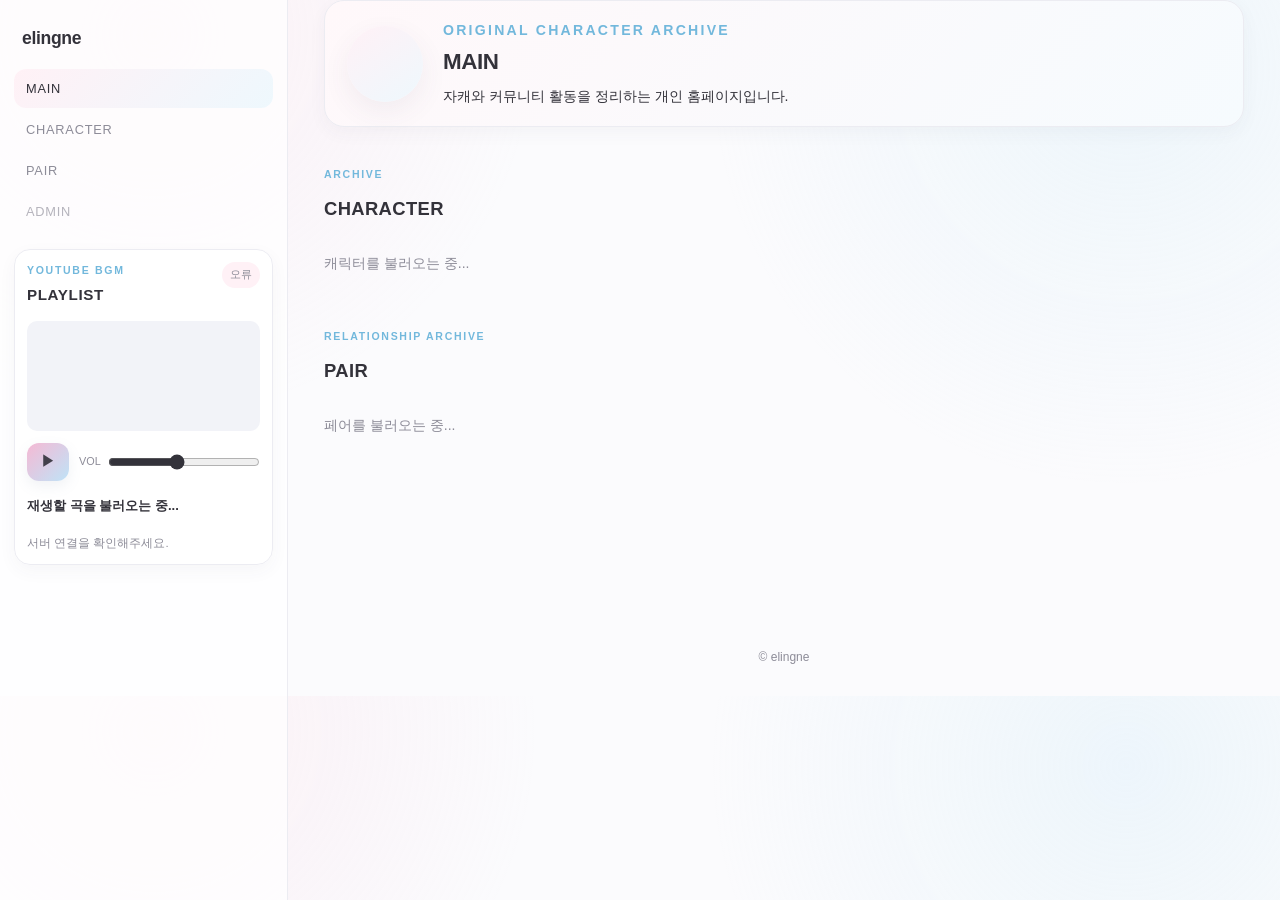
==== commit f90432aa: "메인 커플 페어 카드 연분홍·우선 정렬, 좌측 사이드탭 너비 확대 - 메인 페어 목록에서 커플 페어를 먼저 정렬하고 카드 배경을 연분홍으로 표시 - 좌측 사이드탭 너비 248px " ====
--- a/public/index.html
+++ b/public/index.html
@@ -6,7 +6,7 @@
   <title>elingne archive</title>
   <link rel="icon" type="image/x-icon" href="./favicon.ico" />
   <link rel="icon" type="image/png" href="./favicon.png" />
-  <link rel="stylesheet" href="styles.css?v=33" />
+  <link rel="stylesheet" href="styles.css?v=36" />
 </head>
 <body class="spa-body">
   <div class="side-rail">
--- a/public/styles.css
+++ b/public/styles.css
@@ -1775,10 +1775,10 @@
 /* v30 PC compact layout: left side rail (menu + BGM), denser cards, two-column detail pages */
 .side-rail { display: contents; }
 @media (min-width: 1024px) {
-  .spa-body { padding-left: 248px; font-size: 14px; }
+  .spa-body { padding-left: 288px; font-size: 14px; }
   .spa-body .side-rail {
     display: flex; flex-direction: column; gap: 18px;
-    position: fixed; top: 0; left: 0; bottom: 0; width: 248px; z-index: 20;
+    position: fixed; top: 0; left: 0; bottom: 0; width: 288px; z-index: 20;
     box-sizing: border-box; padding: 22px 14px 18px; overflow-y: auto;
     background: rgba(255,255,255,.72); border-right: 1px solid var(--line);
   }
@@ -1862,10 +1862,22 @@
 }
 
 /* v31 entity strip: small cards in one row on top of CHARACTER / PAIR tabs */
+.entity-strip-wrap { display: flex; align-items: center; gap: 6px; margin: 0 0 14px; min-width: 0; }
 .entity-strip {
-  display: flex; align-items: center; gap: 8px; margin: 0 0 16px; padding: 2px 2px 8px;
-  overflow-x: auto; scrollbar-width: thin; white-space: nowrap;
-}
+  flex: 1 1 auto; min-width: 0; display: flex; align-items: center; gap: 8px; margin: 0; padding: 4px 2px 8px;
+  overflow-x: auto; scrollbar-width: none; white-space: nowrap; cursor: grab; user-select: none;
+}
+.entity-strip::-webkit-scrollbar { display: none; }
+.entity-strip.dragging { cursor: grabbing; }
+.entity-strip.dragging .entity-chip { pointer-events: none; }
+.strip-arrow {
+  flex: 0 0 auto; width: 30px; height: 30px; padding: 0; display: none; place-items: center;
+  border: 1px solid var(--line); border-radius: 50%; background: #fff; color: var(--text);
+  font-size: 1.1rem; line-height: 1; cursor: pointer; box-shadow: 0 3px 10px rgba(66,62,92,.06);
+}
+.entity-strip-wrap.has-overflow .strip-arrow { display: grid; }
+.strip-arrow:disabled { opacity: .35; cursor: default; }
+.strip-arrow:not(:disabled):hover { border-color: var(--pink); }
 .entity-chip {
   flex: 0 0 auto; display: inline-flex; align-items: center; gap: 8px;
   padding: 5px 14px 5px 5px; border: 1px solid var(--line); border-radius: 999px;
@@ -1885,7 +1897,7 @@
 .entity-chip-add { padding: 8px 14px; border-style: dashed; color: #6f6e7b; background: transparent; }
 
 @media (min-width: 1024px) {
-  .spa-body .character-page > .entity-strip { grid-column: 1 / -1; grid-row: 1; }
+  .spa-body .character-page > .entity-strip-wrap { grid-column: 1 / -1; grid-row: 1; }
   .spa-body .character-page > .character-head { grid-row: 2 / span 8; }
 }
 .tab-panel { white-space: normal; }
@@ -1958,3 +1970,16 @@
 .pair-member-add:hover, .pair-member-add:focus-visible { border-color: var(--pink); background: var(--pink-soft); color: #6f6e7b; }
 @media (hover: none) { .pair-member-add { border-color: var(--line); color: #6f6e7b; } }
 #member-preview:empty { display: none; }
+
+/* v34 pair member intro text: small gray */
+.pair-member-copy .post-body { font-size: .78rem; line-height: 1.6; color: #7b7a88; }
+
+/* v35 couple pairs: pink card / list item, listed first */
+.entity-chip.couple { background: var(--pink-soft); border-color: var(--pink); }
+.entity-chip.couple.active { background: linear-gradient(135deg, #ffe3ef, var(--pink)); border-color: var(--pink-deep); }
+.pair-head.couple { background: linear-gradient(135deg, #fff1f6, #ffe3ef); border-color: var(--pink); }
+.pair-head.couple .eyebrow { color: #b5527f; }
+.coupling-add-btn.on { background: var(--pink-soft); border-color: var(--pink); color: #8f3a62; font-weight: 700; }
+
+/* v36 couple pair cards on main: light pink */
+.pair-card.couple { background: #fff5f9; border-color: var(--pink); }
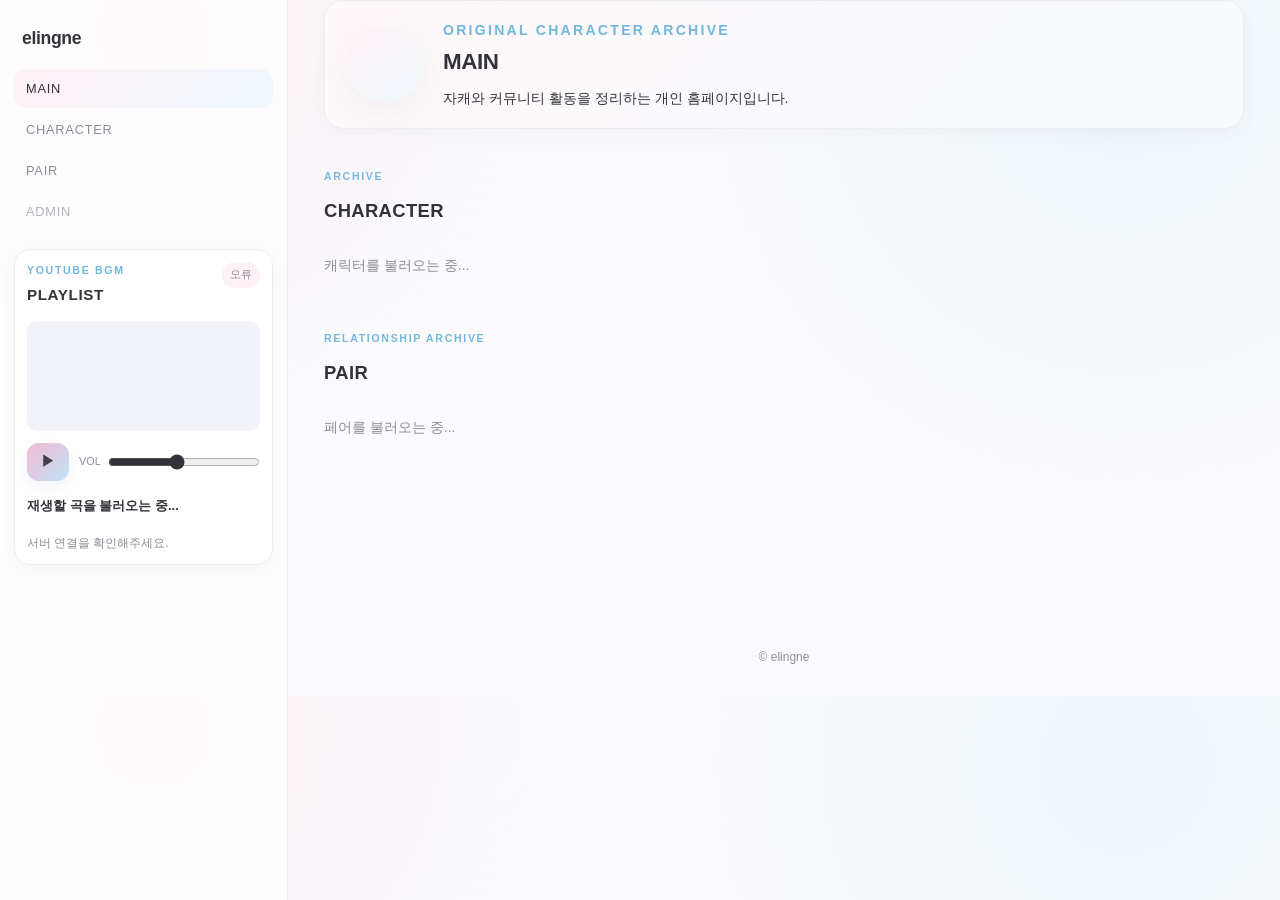
==== commit a28dd0ce: "메인 수정 버튼을 MAIN 제목 옆에 작게 배치 Co-Authored-By: Claude Sonnet 5.5 <noreply@anthropic.com> Claude-Session:" ====
--- a/public/index.html
+++ b/public/index.html
@@ -6,7 +6,7 @@
   <title>elingne archive</title>
   <link rel="icon" type="image/x-icon" href="./favicon.ico" />
   <link rel="icon" type="image/png" href="./favicon.png" />
-  <link rel="stylesheet" href="styles.css?v=36" />
+  <link rel="stylesheet" href="styles.css?v=40" />
 </head>
 <body class="spa-body">
   <div class="side-rail">
@@ -24,6 +24,7 @@
     <div class="bgm-heading">
       <div><p class="eyebrow">YOUTUBE BGM</p><h2>PLAYLIST</h2></div>
       <span id="bgm-state" class="bgm-state">준비 중</span>
+      <button id="bgm-fold" type="button" class="bgm-fold" aria-expanded="false" aria-controls="bgm-panel">펼치기</button>
     </div>
     <div id="youtube-player" class="youtube-player"></div>
     <div class="bgm-controls">
--- a/public/styles.css
+++ b/public/styles.css
@@ -1982,4 +1982,62 @@
 .coupling-add-btn.on { background: var(--pink-soft); border-color: var(--pink); color: #8f3a62; font-weight: 700; }
 
 /* v36 couple pair cards on main: light pink */
-.pair-card.couple { background: #fff5f9; border-color: var(--pink); }
+.pair-card.couple { background: #ffecf3; border-color: var(--pink); }
+
+.pair-card.couple { position: relative; }
+
+/* v37 mobile / tablet (< 1024px) */
+.bgm-fold { display: none; }
+@media (max-width: 1023px) {
+  .bgm-fold {
+    display: inline-flex; align-items: center; padding: 3px 12px; border: 1px solid var(--line); border-radius: 999px;
+    background: #fff; color: var(--text); font-size: .74rem; cursor: pointer;
+  }
+  .spa-body .bgm-panel { width: auto; margin: 12px 16px 0; padding: 12px 14px; border-radius: 18px; }
+  .spa-body .bgm-panel .bgm-heading { gap: 8px; align-items: center; margin: 0; }
+  .spa-body .bgm-panel .bgm-heading h2 { font-size: .95rem; margin: 0; }
+  .spa-body .bgm-panel.bgm-folded .youtube-player { height: 0; min-height: 0; margin: 0; overflow: hidden; }
+  .spa-body .bgm-panel.bgm-folded .bgm-list,
+  .spa-body .bgm-panel.bgm-folded .bgm-note { display: none; }
+  .spa-body .youtube-player, .spa-body .youtube-player iframe { height: 180px; min-height: 0; }
+  .spa-body .bgm-panel.bgm-folded .youtube-player iframe { height: 180px; }
+
+  .spa-body main, .spa-body .spa-error { width: calc(100% - 32px); }
+  .spa-body .hero { padding: 18px 0 0; }
+  .spa-body .hero-profile {
+    grid-template-columns: 64px 1fr; gap: 14px; align-items: center; padding: 14px;
+    border: 1px solid var(--line); border-radius: 18px; background: linear-gradient(135deg, #fff8fa, #f6fbfe);
+  }
+  .spa-body .main-profile-image { width: 64px; padding: 2px; }
+  .spa-body .hero h1 { font-size: 1.35rem; margin: 2px 0 4px; letter-spacing: -.02em; }
+  .spa-body .hero p { font-size: .88rem; margin: 0; }
+  .spa-body .section { padding: 24px 0 0; }
+  .spa-body .section h2 { font-size: 1.15rem; margin: 0; }
+  .spa-body .section-heading { margin-bottom: 12px; }
+  .spa-body .character-grid { grid-template-columns: repeat(auto-fill, minmax(140px, 1fr)); gap: 12px; }
+  .spa-body footer { padding: 24px 0 28px; }
+
+  .spa-body .character-page { padding: 18px 0 32px; }
+  .spa-body .character-head {
+    display: grid; grid-template-columns: 96px minmax(0, 1fr); gap: 12px; align-items: start; margin: 0 0 14px;
+    padding: 12px; border: 1px solid var(--line); border-radius: 18px; background: #fff;
+  }
+  .spa-body .character-head img { border: 0; border-radius: 12px; box-shadow: none; aspect-ratio: 4 / 5; }
+  .spa-body .character-head h1, .spa-body .pair-head h1 { font-size: 1.35rem; letter-spacing: -.02em; }
+  .spa-body .pair-head { padding: 14px 16px; margin-bottom: 14px; border: 1px solid var(--line); border-radius: 18px; }
+  .spa-body .pair-avatars img, .spa-body .pair-avatar-ph { width: 46px; height: 46px; }
+  .spa-body .tabs { margin-bottom: 12px; max-width: 100%; }
+  .spa-body .tab { padding: 7px 14px; font-size: .74rem; flex: 1; }
+  .post-card-grid { grid-template-columns: repeat(auto-fill, minmax(150px, 1fr)); gap: 12px; }
+  .strip-arrow { width: 28px; height: 28px; }
+}
+@media (max-width: 420px) {
+  .spa-body .character-head { grid-template-columns: 84px minmax(0, 1fr); }
+  .spa-body .pair-member-card { grid-template-columns: 84px minmax(0, 1fr); gap: 12px; }
+  .spa-body .pair-member-card img, .spa-body .pair-member-ph { width: 84px; height: 84px; }
+}
+
+/* v38 main edit button next to title */
+.name-row > #edit-main-btn { padding: 2px 10px; font-size: .72rem; line-height: 1.6; border-radius: 999px; margin: 0; }
+.main-profile-copy .name-row { margin: 2px 0 6px; }
+.main-profile-copy .name-row h1 { margin: 0; }
